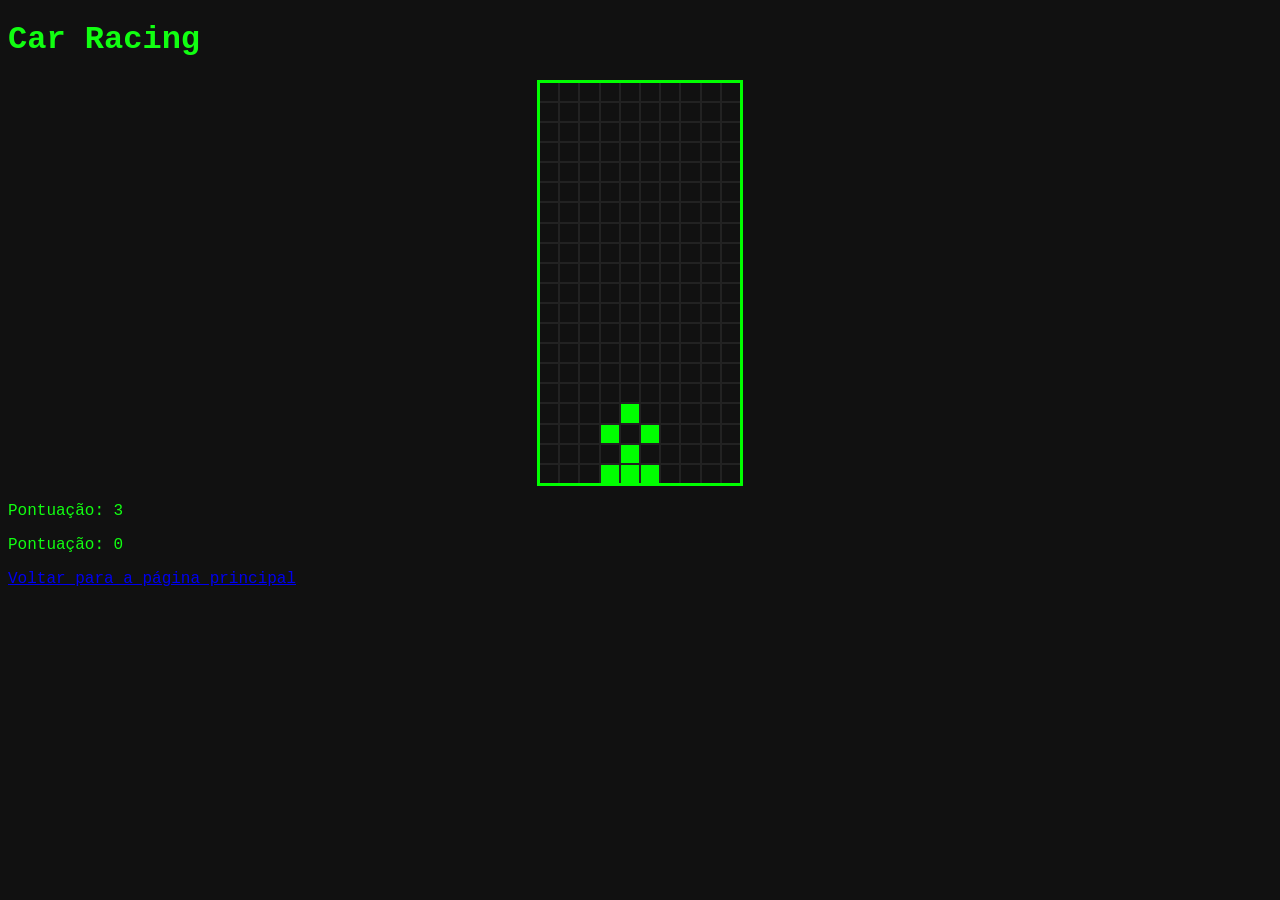
==== Car_Racing/car_racing.html @ ba7960cc "new file:   Car_Racing/car_racing.html 	new file:   Car_Racing/car_racing.js 	new file:   Car_Racing" ====
<!DOCTYPE html>
<html lang="pt-br">
<head>
    <meta charset="UTF-8">
    <meta name="viewport" content="width=device-width, initial-scale=1.0">
    <title>Car Racing</title>
    <link rel="stylesheet" href="style_car_racing.css">

</head>
<body>
    <h1>Car Racing</h1>

    <div id="game"></div>
    <p id="score"></p>Pontuação: 0</p>

    <script src="car_racing.js"></script>

    <p>
        <a href="../index.html">Voltar para a página principal</a>
    </p>
</body>
</html>
---- Car_Racing/style_car_racing.css ----
body {
    background-color: #111;
    color: #1f1;
    font-family: 'Courier New', Courier, monospace;
}

#game {
    width: 200px;
    height: 400px;
    margin: auto;
    display: grid;
    grid-template-columns: repeat(10, 1fr);
    grid-template-rows: repeat(20, 1fr);
    gap: 2px;
    background: #222;
    border: 3px solid #0f0;
}

.cell {
    width: 100%;
    height: 100%;
    background: #111;
}

.car {
    background: #0f0;
}

.obstacle {
    background: #f00;
}
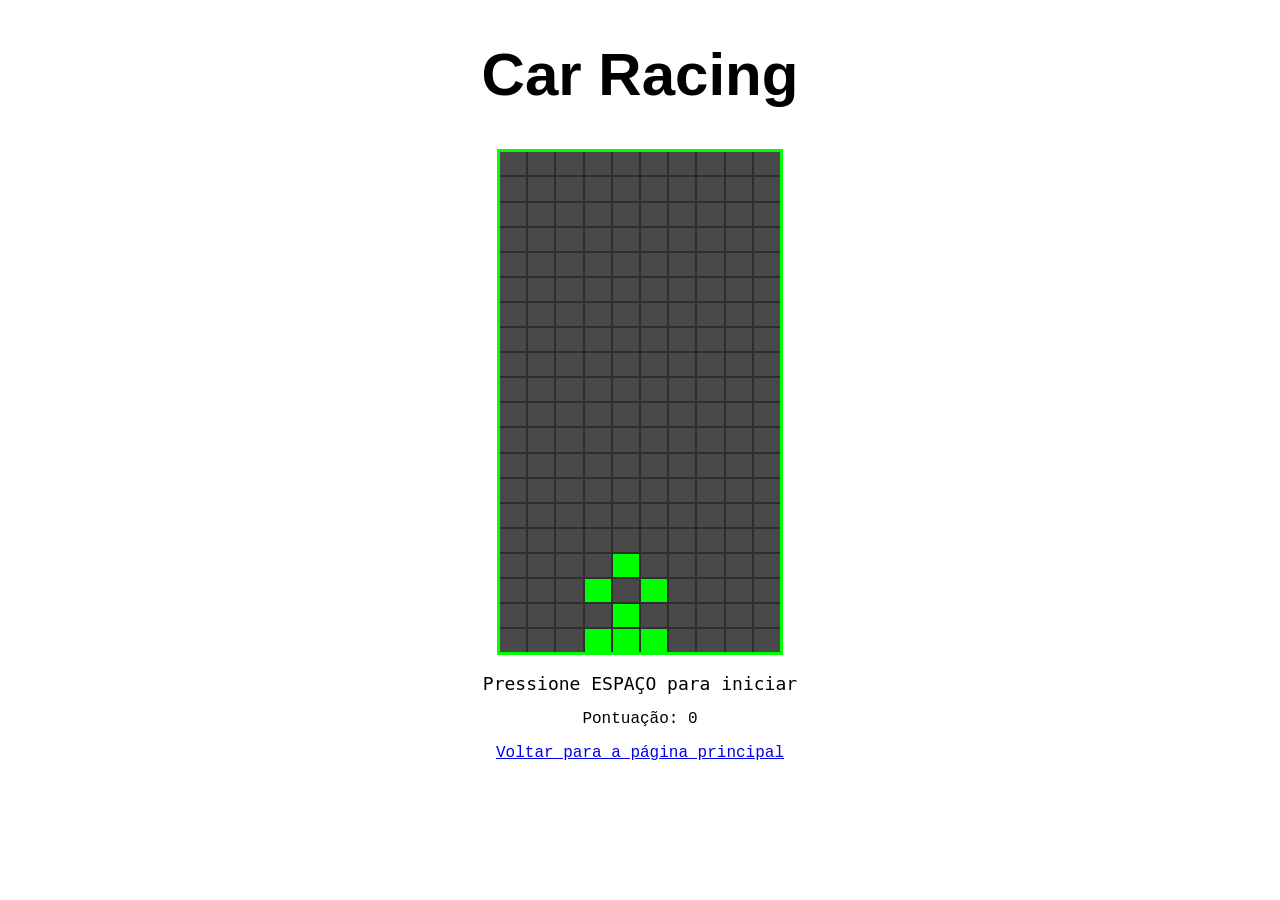
==== commit 97b7aeb0: "modified:   Car_Racing/car_racing.html 	modified:   Car_Racing/car_racing.js 	modified:   Car_Racing" ====
--- a/Car_Racing/car_racing.html
+++ b/Car_Racing/car_racing.html
@@ -11,7 +11,8 @@
     <h1>Car Racing</h1>
 
     <div id="game"></div>
-    <p id="score"></p>Pontuação: 0</p>
+    <p id="startText">Pressione ESPAÇO para iniciar</p>
+    <p id="score">Pontuação: 0</p>
 
     <script src="car_racing.js"></script>
 
--- a/Car_Racing/style_car_racing.css
+++ b/Car_Racing/style_car_racing.css
@@ -1,25 +1,24 @@
 body {
-    background-color: #111;
-    color: #1f1;
+    background-color: #ffffff;
     font-family: 'Courier New', Courier, monospace;
 }
 
 #game {
-    width: 200px;
-    height: 400px;
+    width: 280px;
+    height: 500px;
     margin: auto;
     display: grid;
     grid-template-columns: repeat(10, 1fr);
     grid-template-rows: repeat(20, 1fr);
     gap: 2px;
-    background: #222;
+    background: #2e2e2e;
     border: 3px solid #0f0;
 }
 
 .cell {
     width: 100%;
     height: 100%;
-    background: #111;
+    background: #494949;
 }
 
 .car {
@@ -29,3 +28,24 @@
 .obstacle {
     background: #f00;
 }
+
+p {
+    text-align: center;
+}
+
+h1 {
+    font-size: 60px;
+    font-family: Arial, Helvetica, sans-serif;
+    text-align: center;
+    
+}
+
+#startText {
+    font-family: monospace;
+    margin-bottom: 10px;
+    font-size: 18px;
+}
+
+.enemy {
+    background: #f00;
+}
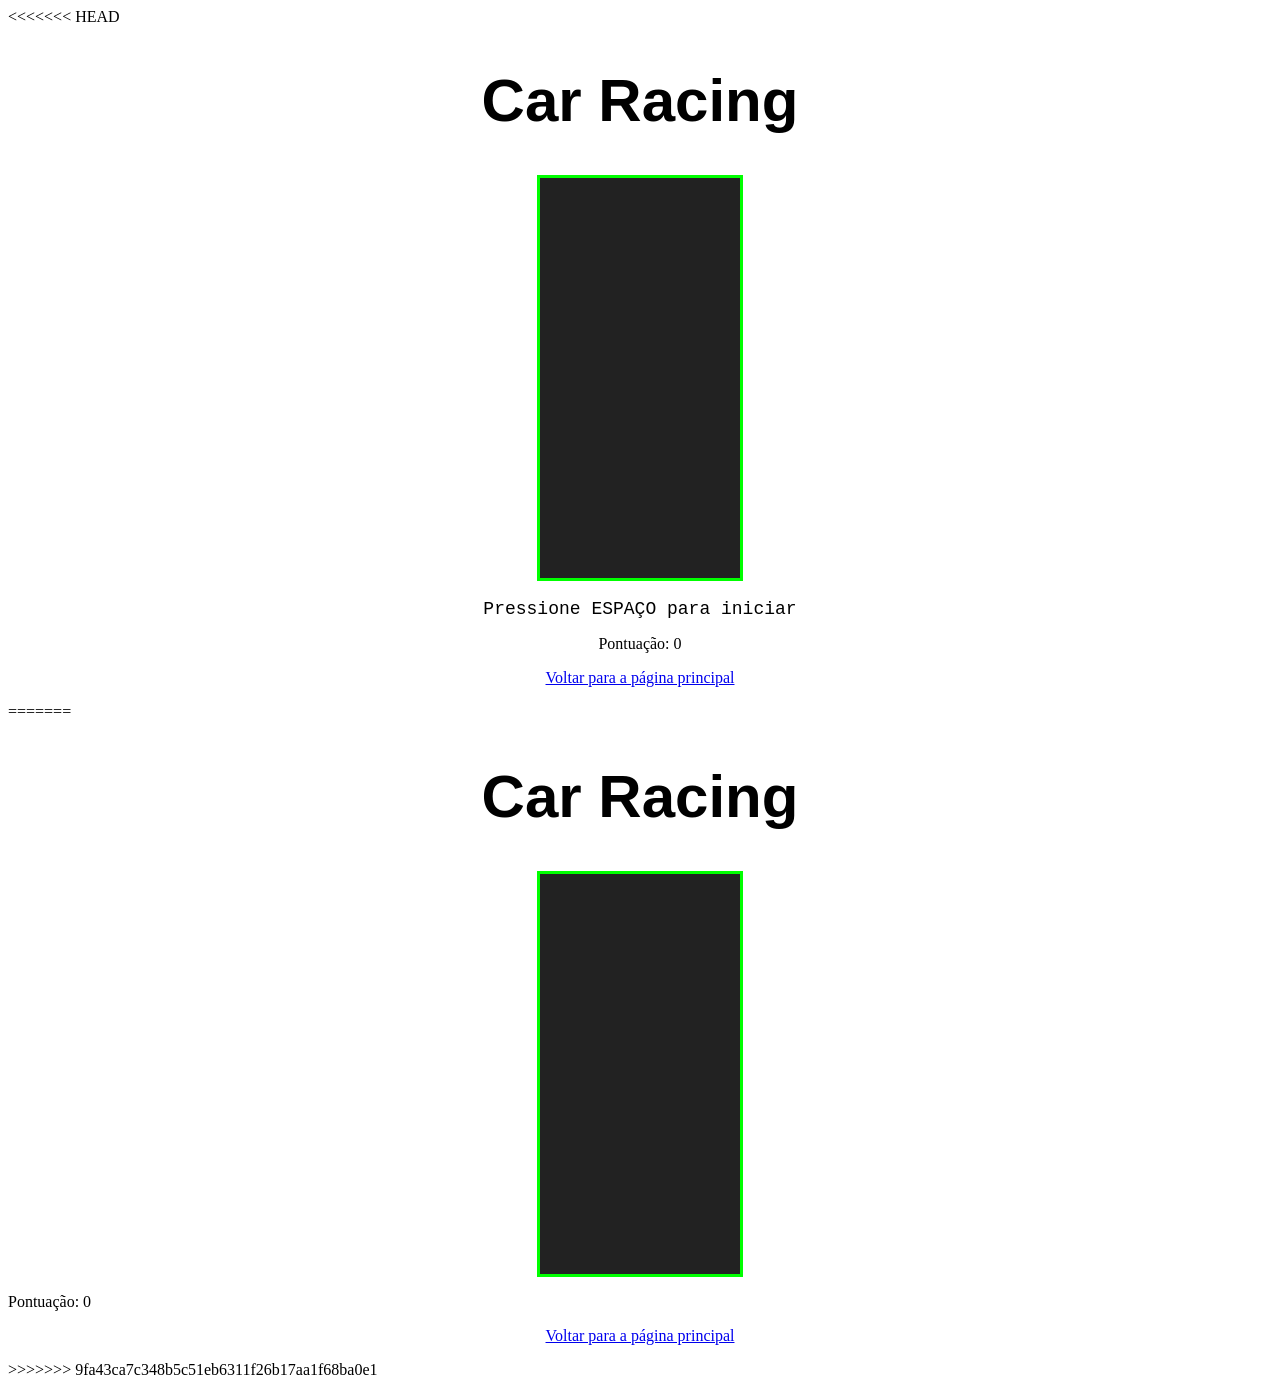
==== commit 45a82ac6: "Merge resolvido" ====
--- a/Car_Racing/car_racing.html
+++ b/Car_Racing/car_racing.html
@@ -1,3 +1,4 @@
+<<<<<<< HEAD
 <!DOCTYPE html>
 <html lang="pt-br">
 <head>
@@ -20,4 +21,27 @@
         <a href="../index.html">Voltar para a página principal</a>
     </p>
 </body>
+=======
+<!DOCTYPE html>
+<html lang="pt-br">
+<head>
+    <meta charset="UTF-8">
+    <meta name="viewport" content="width=device-width, initial-scale=1.0">
+    <title>Car Racing</title>
+    <link rel="stylesheet" href="style_car_racing.css">
+
+</head>
+<body>
+    <h1>Car Racing</h1>
+
+    <div id="game"></div>
+    <p id="score"></p>Pontuação: 0</p>
+
+    <script src="car_racing.js"></script>
+
+    <p>
+        <a href="../index.html">Voltar para a página principal</a>
+    </p>
+</body>
+>>>>>>> 9fa43ca7c348b5c51eb6311f26b17aa1f68ba0e1
 </html>
--- a/Car_Racing/style_car_racing.css
+++ b/Car_Racing/style_car_racing.css
@@ -1,3 +1,4 @@
+<<<<<<< HEAD
 body {
     background-color: #ffffff;
     font-family: 'Courier New', Courier, monospace;
@@ -49,3 +50,36 @@
 .enemy {
     background: #f00;
 }
+=======
+body {
+    background-color: #111;
+    color: #1f1;
+    font-family: 'Courier New', Courier, monospace;
+}
+
+#game {
+    width: 200px;
+    height: 400px;
+    margin: auto;
+    display: grid;
+    grid-template-columns: repeat(10, 1fr);
+    grid-template-rows: repeat(20, 1fr);
+    gap: 2px;
+    background: #222;
+    border: 3px solid #0f0;
+}
+
+.cell {
+    width: 100%;
+    height: 100%;
+    background: #111;
+}
+
+.car {
+    background: #0f0;
+}
+
+.obstacle {
+    background: #f00;
+}
+>>>>>>> 9fa43ca7c348b5c51eb6311f26b17aa1f68ba0e1
--- a/Car_Racing/style_car_racing.css
+++ b/Car_Racing/style_car_racing.css
@@ -1,3 +1,4 @@
+<<<<<<< HEAD
 body {
     background-color: #ffffff;
     font-family: 'Courier New', Courier, monospace;
@@ -49,3 +50,36 @@
 .enemy {
     background: #f00;
 }
+=======
+body {
+    background-color: #111;
+    color: #1f1;
+    font-family: 'Courier New', Courier, monospace;
+}
+
+#game {
+    width: 200px;
+    height: 400px;
+    margin: auto;
+    display: grid;
+    grid-template-columns: repeat(10, 1fr);
+    grid-template-rows: repeat(20, 1fr);
+    gap: 2px;
+    background: #222;
+    border: 3px solid #0f0;
+}
+
+.cell {
+    width: 100%;
+    height: 100%;
+    background: #111;
+}
+
+.car {
+    background: #0f0;
+}
+
+.obstacle {
+    background: #f00;
+}
+>>>>>>> 9fa43ca7c348b5c51eb6311f26b17aa1f68ba0e1
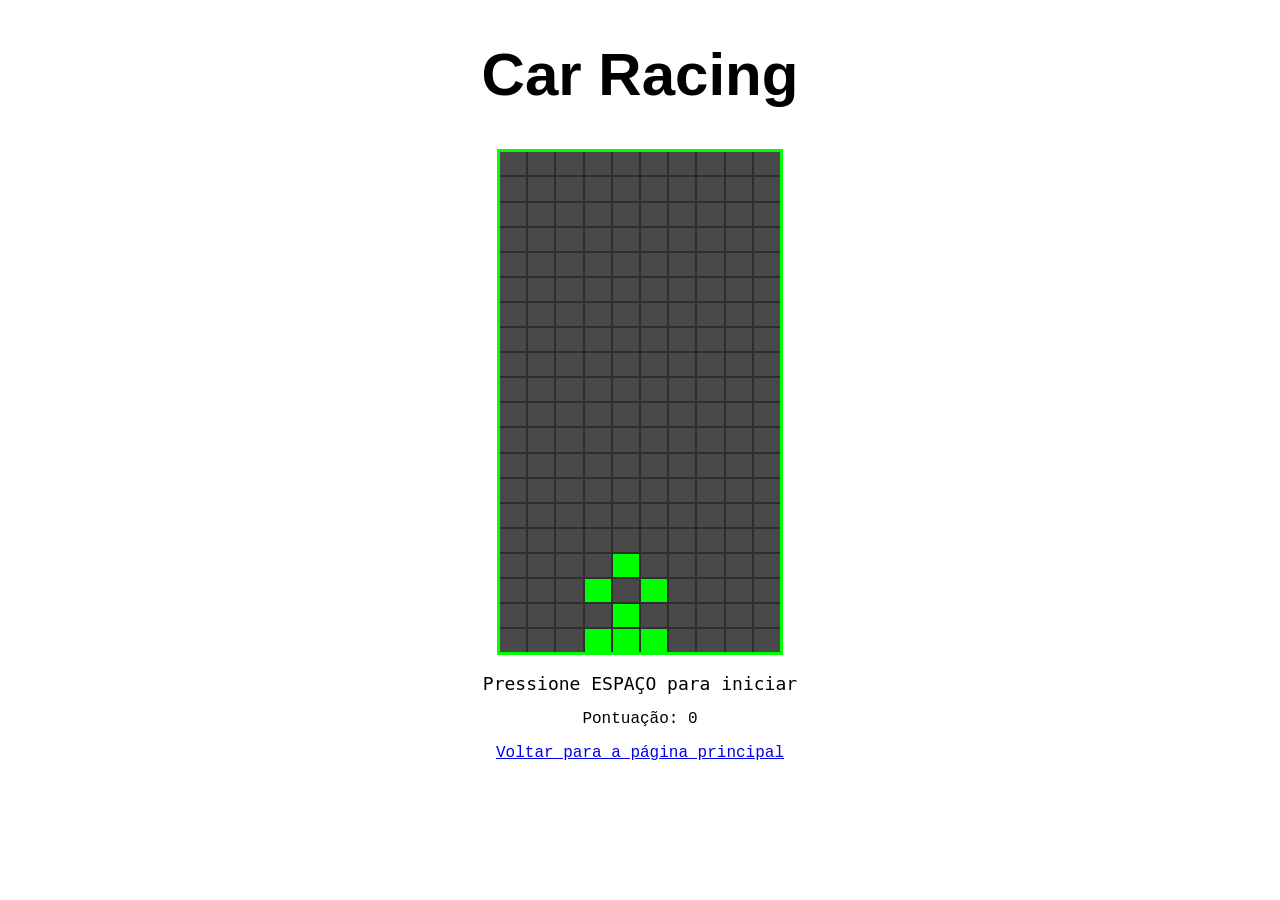
==== commit e4d5b067: "modified:   Car_Racing/car_racing.html 	modified:   Car_Racing/car_racing.js 	modified:   Car_Racing" ====
--- a/Car_Racing/car_racing.html
+++ b/Car_Racing/car_racing.html
@@ -1,4 +1,3 @@
-<<<<<<< HEAD
 <!DOCTYPE html>
 <html lang="pt-br">
 <head>
@@ -21,27 +20,3 @@
         <a href="../index.html">Voltar para a página principal</a>
     </p>
 </body>
-=======
-<!DOCTYPE html>
-<html lang="pt-br">
-<head>
-    <meta charset="UTF-8">
-    <meta name="viewport" content="width=device-width, initial-scale=1.0">
-    <title>Car Racing</title>
-    <link rel="stylesheet" href="style_car_racing.css">
-
-</head>
-<body>
-    <h1>Car Racing</h1>
-
-    <div id="game"></div>
-    <p id="score"></p>Pontuação: 0</p>
-
-    <script src="car_racing.js"></script>
-
-    <p>
-        <a href="../index.html">Voltar para a página principal</a>
-    </p>
-</body>
->>>>>>> 9fa43ca7c348b5c51eb6311f26b17aa1f68ba0e1
-</html>
--- a/Car_Racing/style_car_racing.css
+++ b/Car_Racing/style_car_racing.css
@@ -1,4 +1,3 @@
-<<<<<<< HEAD
 body {
     background-color: #ffffff;
     font-family: 'Courier New', Courier, monospace;
@@ -50,36 +49,3 @@
 .enemy {
     background: #f00;
 }
-=======
-body {
-    background-color: #111;
-    color: #1f1;
-    font-family: 'Courier New', Courier, monospace;
-}
-
-#game {
-    width: 200px;
-    height: 400px;
-    margin: auto;
-    display: grid;
-    grid-template-columns: repeat(10, 1fr);
-    grid-template-rows: repeat(20, 1fr);
-    gap: 2px;
-    background: #222;
-    border: 3px solid #0f0;
-}
-
-.cell {
-    width: 100%;
-    height: 100%;
-    background: #111;
-}
-
-.car {
-    background: #0f0;
-}
-
-.obstacle {
-    background: #f00;
-}
->>>>>>> 9fa43ca7c348b5c51eb6311f26b17aa1f68ba0e1
